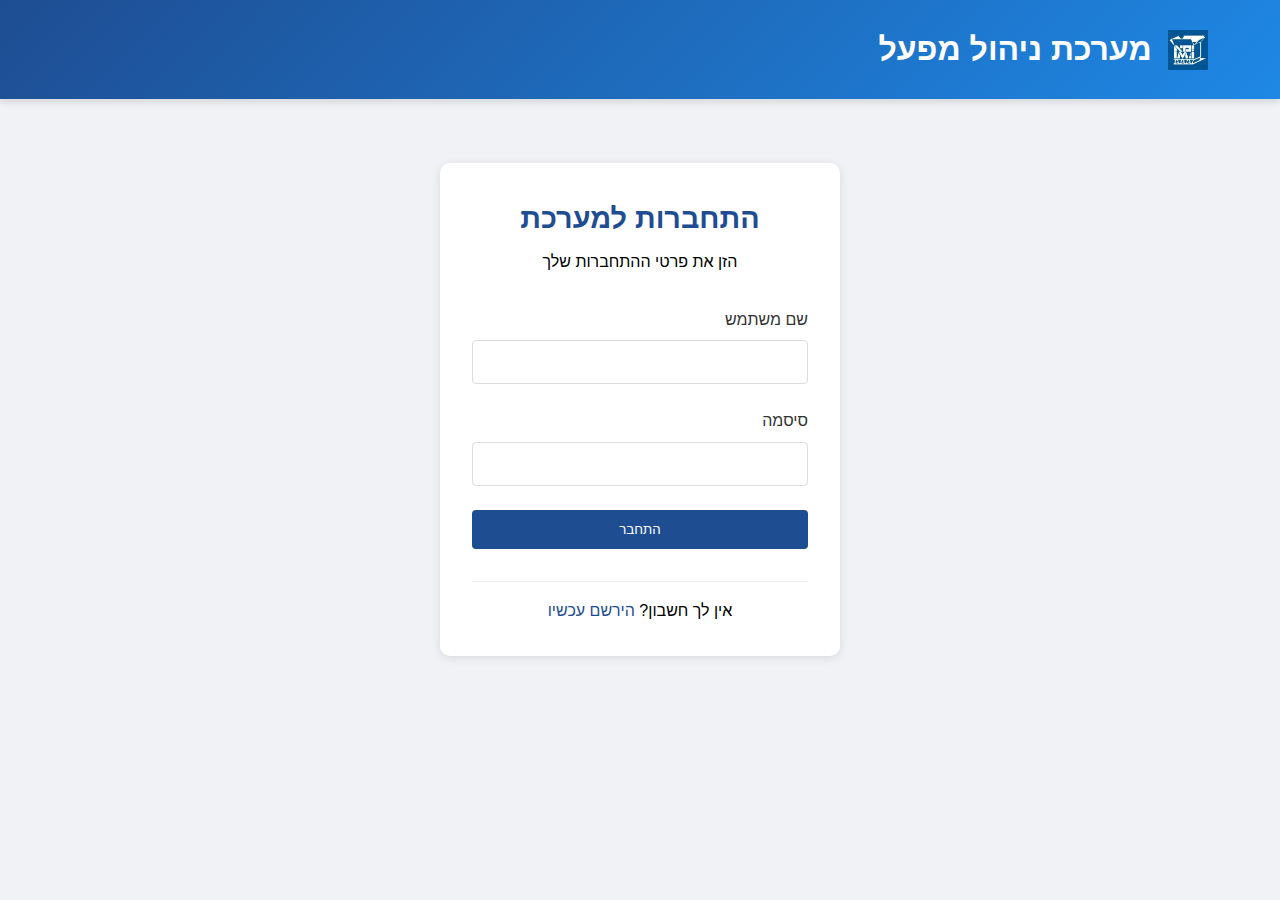
==== index.html @ 295569cd "Rename main.html to index.html" ====
<!DOCTYPE html>
<html lang="he" dir="rtl">
<head>
    <meta charset="UTF-8">
    <meta name="viewport" content="width=device-width, initial-scale=1.0">
    <title>התחברות - מערכת ניהול מפעל</title>
    <link rel="stylesheet" href="style.css">
</head>
<body>
    <header>
        <div class="header-content">
            <div class="logo-container">
                <img src="logo.jpg" alt="לוגו החברה">
                <h1>מערכת ניהול מפעל</h1>
            </div>
        </div>
    </header>

    <main>
        <div class="auth-container">
            <div class="auth-header">
                <h2>התחברות למערכת</h2>
                <p>הזן את פרטי ההתחברות שלך</p>
            </div>
            
            <form onsubmit="return handleLogin(event)">
                <div class="form-group">
                    <label for="username">שם משתמש</label>
                    <input type="text" id="username" name="username" required>
                </div>
                
                <div class="form-group">
                    <label for="password">סיסמה</label>
                    <input type="password" id="password" name="password" required>
                </div>
                
                <button type="submit" class="btn btn-primary">התחבר</button>
            </form>
            
            <div class="auth-footer">
                <p>אין לך חשבון? <a href="register.html">הירשם עכשיו</a></p>
            </div>
        </div>
    </main>

    <script>
        function handleLogin(event) {
            event.preventDefault();
            // כאן יהיה הטיפול בהתחברות
            const username = document.getElementById('username').value;
            const password = document.getElementById('password').value;
            
            // לוגיקת התחברות
            console.log('מתחבר...', { username, password });
            
            // הפניה לדף הבית לאחר התחברות מוצלחת
            window.location.href = 'home.html';
            return false;
        }
    </script>
</body>
</html>
---- style.css ----
/* Base styles */ 
/* המשותף בין כל הדפים יש דברים שמתנגדים בכמה דפים לכן עיצוב ייחודי לדפים שמנו באותו דף עם הקןד */ 
* {
    margin: 0;
    padding: 0;
    box-sizing: border-box;
}

body {
    font-family: 'Segoe UI', Tahoma, Geneva, Verdana, sans-serif;
    background-color: #f0f2f5;
    line-height: 1.6;
}

/* Header */
header {
    background: linear-gradient(135deg, #1e4d92 0%, #1e88e5 100%);
    padding: 1.5rem;
    box-shadow: 0 4px 6px rgba(0, 0, 0, 0.1);
    margin-bottom: 1px;
}

.header-content {
    max-width: 1200px;
    margin: 0 auto;
    display: flex;
    align-items: center;
    justify-content: space-between;
    padding: 0 2rem;
    color: white;
}

.logo-container {
    display: flex;
    align-items: center;
    gap: 1rem;
}

.logo-container img {
    height: 40px;
}

/* Navigation */
.main-nav {
    background: white;
    border-bottom: 1px solid #e0e0e0;
}

.sub-nav {
    background: #f8f9fa;
    border-bottom: 1px solid #e0e0e0;
    padding: 0.5rem 0;
}

.nav-container {
    max-width: 1200px;
    margin: 0 auto;
    display: flex;
    justify-content: space-between;
    padding: 0.5rem 2rem;
}

.nav-container a {
    color: #333;
    text-decoration: none;
    padding: 0.5rem 1rem;
    font-weight: 500;
    transition: all 0.3s ease;
}

.nav-container a:hover, 
.nav-container a.active {
    color: #1e4d92;
    background-color: #f8f9fa;
    border-radius: 4px;
}

/* Auth Forms */
.auth-container {
    max-width: 400px;
    margin: 4rem auto;
    padding: 2rem;
    background: white;
    border-radius: 10px;
    box-shadow: 0 2px 10px rgba(0, 0, 0, 0.1);
}

.auth-header {
    text-align: center;
    margin-bottom: 2rem;
}

.auth-header h2 {
    color: #1e4d92;
    font-size: 1.8rem;
    margin-bottom: 0.5rem;
}

.form-group {
    margin-bottom: 1.5rem;
}

.form-group label {
    display: block;
    margin-bottom: 0.5rem;
    color: #333;
    font-weight: 500;
}

.form-group input,
.form-group select {
    width: 100%;
    padding: 0.75rem;
    border: 1px solid #ddd;
    border-radius: 4px;
    font-size: 1rem;
    transition: border-color 0.3s;
}

.form-group input:focus,
.form-group select:focus {
    border-color: #1e4d92;
    outline: none;
}

.btn {
    display: inline-block;
    padding: 0.75rem 1.5rem;
    border: none;
    border-radius: 4px;
    cursor: pointer;
    font-weight: 500;
    transition: all 0.3s ease;
    text-align: center;
    text-decoration: none;
}

.btn-primary {
    background-color: #1e4d92;
    color: white;
    width: 100%;
}

.btn-primary:hover {
    background-color: #1565c0;
}

.auth-footer {
    text-align: center;
    margin-top: 2rem;
    padding-top: 1rem;
    border-top: 1px solid #eee;
}

.auth-footer a {
    color: #1e4d92;
    text-decoration: none;
}

.auth-footer a:hover {
    text-decoration: underline;
}

/* Cards and Components */
.card {
    background: white;
    border-radius: 10px;
    padding: 1.5rem;
    box-shadow: 0 2px 4px rgba(0, 0, 0, 0.05);
    margin-bottom: 1.5rem;
}

/* Responsive Design */
@media (max-width: 768px) {
    .header-content {
        flex-direction: column;
        text-align: center;
        gap: 1rem;
    }

    .nav-container {
        flex-wrap: wrap;
        justify-content: center;
        gap: 0.5rem;
    }

    .auth-container {
        margin: 2rem 1rem;
    }
}
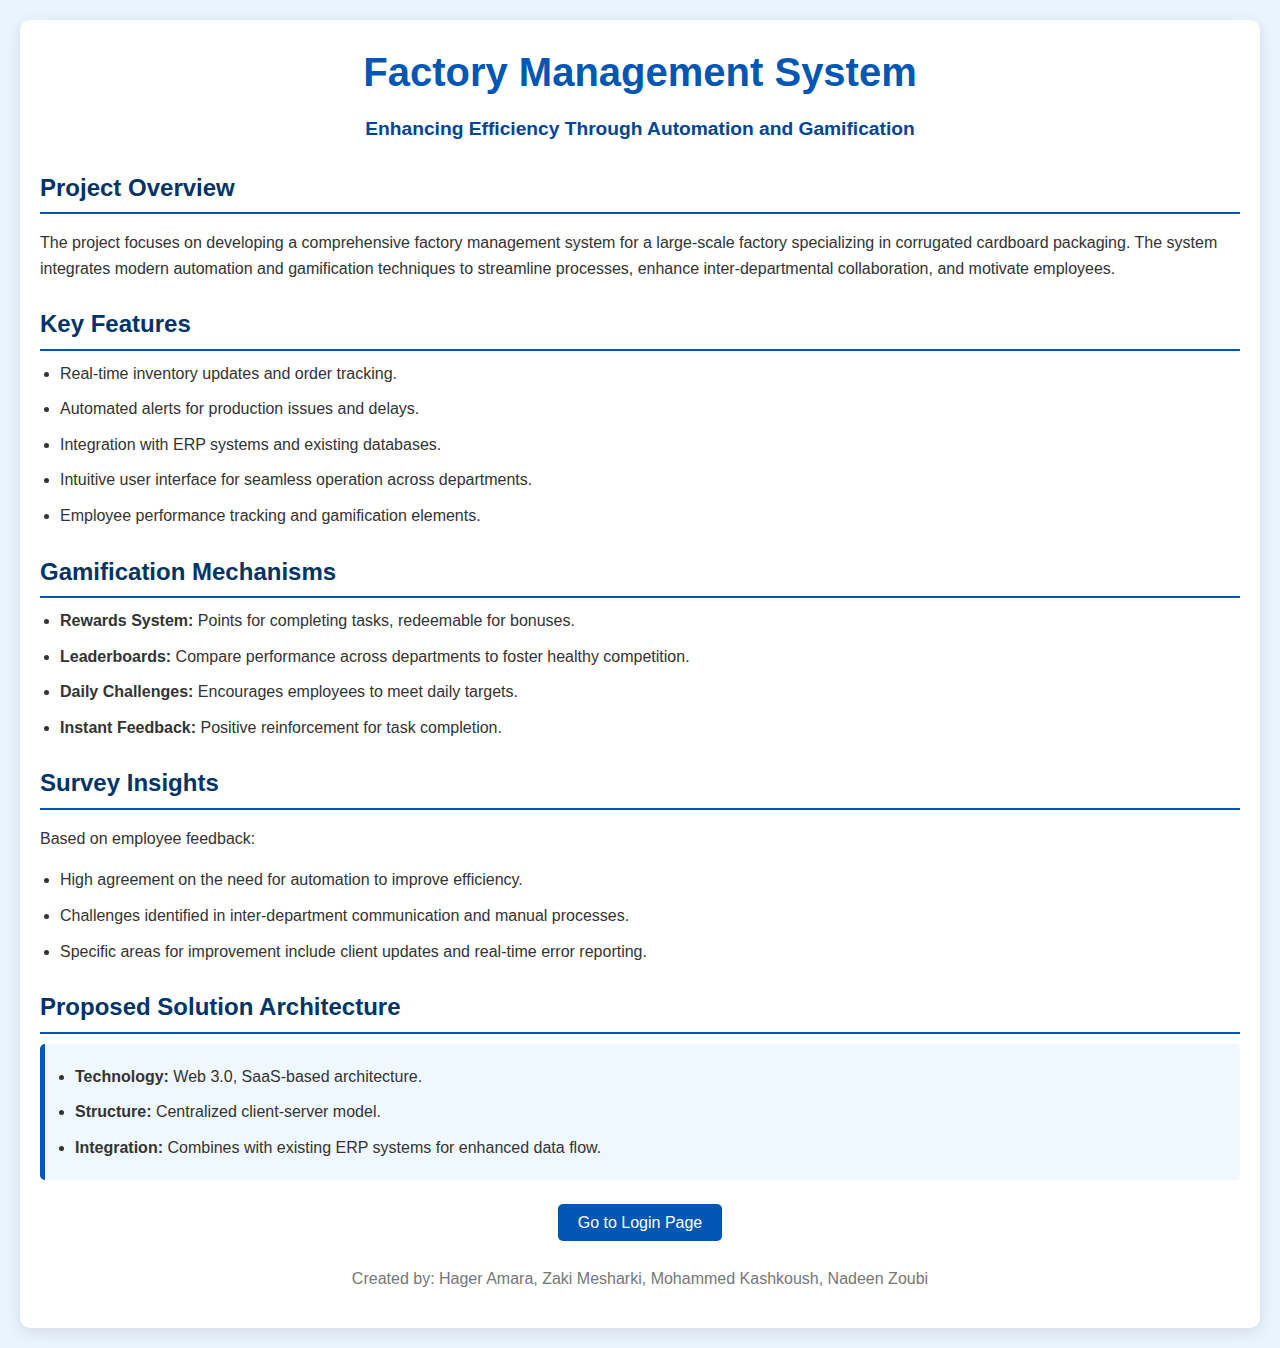
==== commit 4fcc9c0b: "Update and rename index.HTML to index.html" ====
--- a/index.html
+++ b/index.html
@@ -1,62 +1,143 @@
-<!DOCTYPE html>
-<html lang="he" dir="rtl">
-<head>
-    <meta charset="UTF-8">
-    <meta name="viewport" content="width=device-width, initial-scale=1.0">
-    <title>התחברות - מערכת ניהול מפעל</title>
-    <link rel="stylesheet" href="style.css">
-</head>
-<body>
-    <header>
-        <div class="header-content">
-            <div class="logo-container">
-                <img src="logo.jpg" alt="לוגו החברה">
-                <h1>מערכת ניהול מפעל</h1>
-            </div>
-        </div>
-    </header>
-
-    <main>
-        <div class="auth-container">
-            <div class="auth-header">
-                <h2>התחברות למערכת</h2>
-                <p>הזן את פרטי ההתחברות שלך</p>
-            </div>
-            
-            <form onsubmit="return handleLogin(event)">
-                <div class="form-group">
-                    <label for="username">שם משתמש</label>
-                    <input type="text" id="username" name="username" required>
-                </div>
-                
-                <div class="form-group">
-                    <label for="password">סיסמה</label>
-                    <input type="password" id="password" name="password" required>
-                </div>
-                
-                <button type="submit" class="btn btn-primary">התחבר</button>
-            </form>
-            
-            <div class="auth-footer">
-                <p>אין לך חשבון? <a href="register.html">הירשם עכשיו</a></p>
-            </div>
-        </div>
-    </main>
-
-    <script>
-        function handleLogin(event) {
-            event.preventDefault();
-            // כאן יהיה הטיפול בהתחברות
-            const username = document.getElementById('username').value;
-            const password = document.getElementById('password').value;
-            
-            // לוגיקת התחברות
-            console.log('מתחבר...', { username, password });
-            
-            // הפניה לדף הבית לאחר התחברות מוצלחת
-            window.location.href = 'home.html';
-            return false;
-        }
-    </script>
-</body>
-</html>
+<!DOCTYPE html>
+<html lang="en">
+<head>
+    <meta charset="UTF-8">
+    <meta name="viewport" content="width=device-width, initial-scale=1.0">
+    <title>Factory Management System Poster</title>
+    <style>
+        body {
+            font-family: Arial, sans-serif;
+            line-height: 1.6;
+            margin: 0;
+            padding: 0;
+            background-color: #eaf4ff;
+            color: #333;
+        }
+        .container {
+            max-width: 1200px;
+            margin: 20px auto;
+            padding: 20px;
+            background: #ffffff;
+            border-radius: 10px;
+            box-shadow: 0 4px 15px rgba(0, 0, 0, 0.1);
+        }
+        header {
+            text-align: center;
+            margin-bottom: 20px;
+        }
+        header h1 {
+            color: #0056b3;
+            font-size: 2.5em;
+            margin: 0;
+        }
+        header h2 {
+            color: #004494;
+            font-size: 1.2em;
+            margin-top: 10px;
+        }
+        section {
+            margin: 20px 0;
+        }
+        section h3 {
+            color: #003366;
+            font-size: 1.5em;
+            margin-bottom: 10px;
+            border-bottom: 2px solid #0056b3;
+            padding-bottom: 5px;
+        }
+        ul {
+            margin: 10px 0;
+            padding: 0 20px;
+        }
+        li {
+            margin-bottom: 10px;
+        }
+        .highlight {
+            background: #f0f8ff;
+            padding: 10px;
+            border-radius: 5px;
+            border-left: 5px solid #0056b3;
+        }
+        .btn-container {
+            text-align: center;
+            margin-top: 30px;
+        }
+        .btn {
+            background-color: #0056b3;
+            color: #fff;
+            padding: 10px 20px;
+            border: none;
+            border-radius: 5px;
+            text-decoration: none;
+            font-size: 1em;
+            cursor: pointer;
+        }
+        .btn:hover {
+            background-color: #004494;
+        }
+    </style>
+</head>
+<body>
+    <div class="container">
+        <header>
+            <h1>Factory Management System</h1>
+            <h2>Enhancing Efficiency Through Automation and Gamification</h2>
+        </header>
+
+        <section>
+            <h3>Project Overview</h3>
+            <p>The project focuses on developing a comprehensive factory management system for a large-scale factory specializing in corrugated cardboard packaging. The system integrates modern automation and gamification techniques to streamline processes, enhance inter-departmental collaboration, and motivate employees.</p>
+        </section>
+
+        <section>
+            <h3>Key Features</h3>
+            <ul>
+                <li>Real-time inventory updates and order tracking.</li>
+                <li>Automated alerts for production issues and delays.</li>
+                <li>Integration with ERP systems and existing databases.</li>
+                <li>Intuitive user interface for seamless operation across departments.</li>
+                <li>Employee performance tracking and gamification elements.</li>
+            </ul>
+        </section>
+
+        <section>
+            <h3>Gamification Mechanisms</h3>
+            <ul>
+                <li><b>Rewards System:</b> Points for completing tasks, redeemable for bonuses.</li>
+                <li><b>Leaderboards:</b> Compare performance across departments to foster healthy competition.</li>
+                <li><b>Daily Challenges:</b> Encourages employees to meet daily targets.</li>
+                <li><b>Instant Feedback:</b> Positive reinforcement for task completion.</li>
+            </ul>
+        </section>
+
+        <section>
+            <h3>Survey Insights</h3>
+            <p>Based on employee feedback:</p>
+            <ul>
+                <li>High agreement on the need for automation to improve efficiency.</li>
+                <li>Challenges identified in inter-department communication and manual processes.</li>
+                <li>Specific areas for improvement include client updates and real-time error reporting.</li>
+            </ul>
+        </section>
+
+        <section>
+            <h3>Proposed Solution Architecture</h3>
+            <div class="highlight">
+                <ul>
+                    <li><b>Technology:</b> Web 3.0, SaaS-based architecture.</li>
+                    <li><b>Structure:</b> Centralized client-server model.</li>
+                    <li><b>Integration:</b> Combines with existing ERP systems for enhanced data flow.</li>
+                </ul>
+            </div>
+        </section>
+
+        <div class="btn-container">
+            <a href="login.html" class="btn">Go to Login Page</a>
+        </div>
+
+        <footer>
+            <p style="text-align: center; margin-top: 30px; color: #777;">Created by: Hager Amara, Zaki Mesharki, Mohammed Kashkoush, Nadeen Zoubi</p>
+        </footer>
+    </div>
+</body>
+</html>
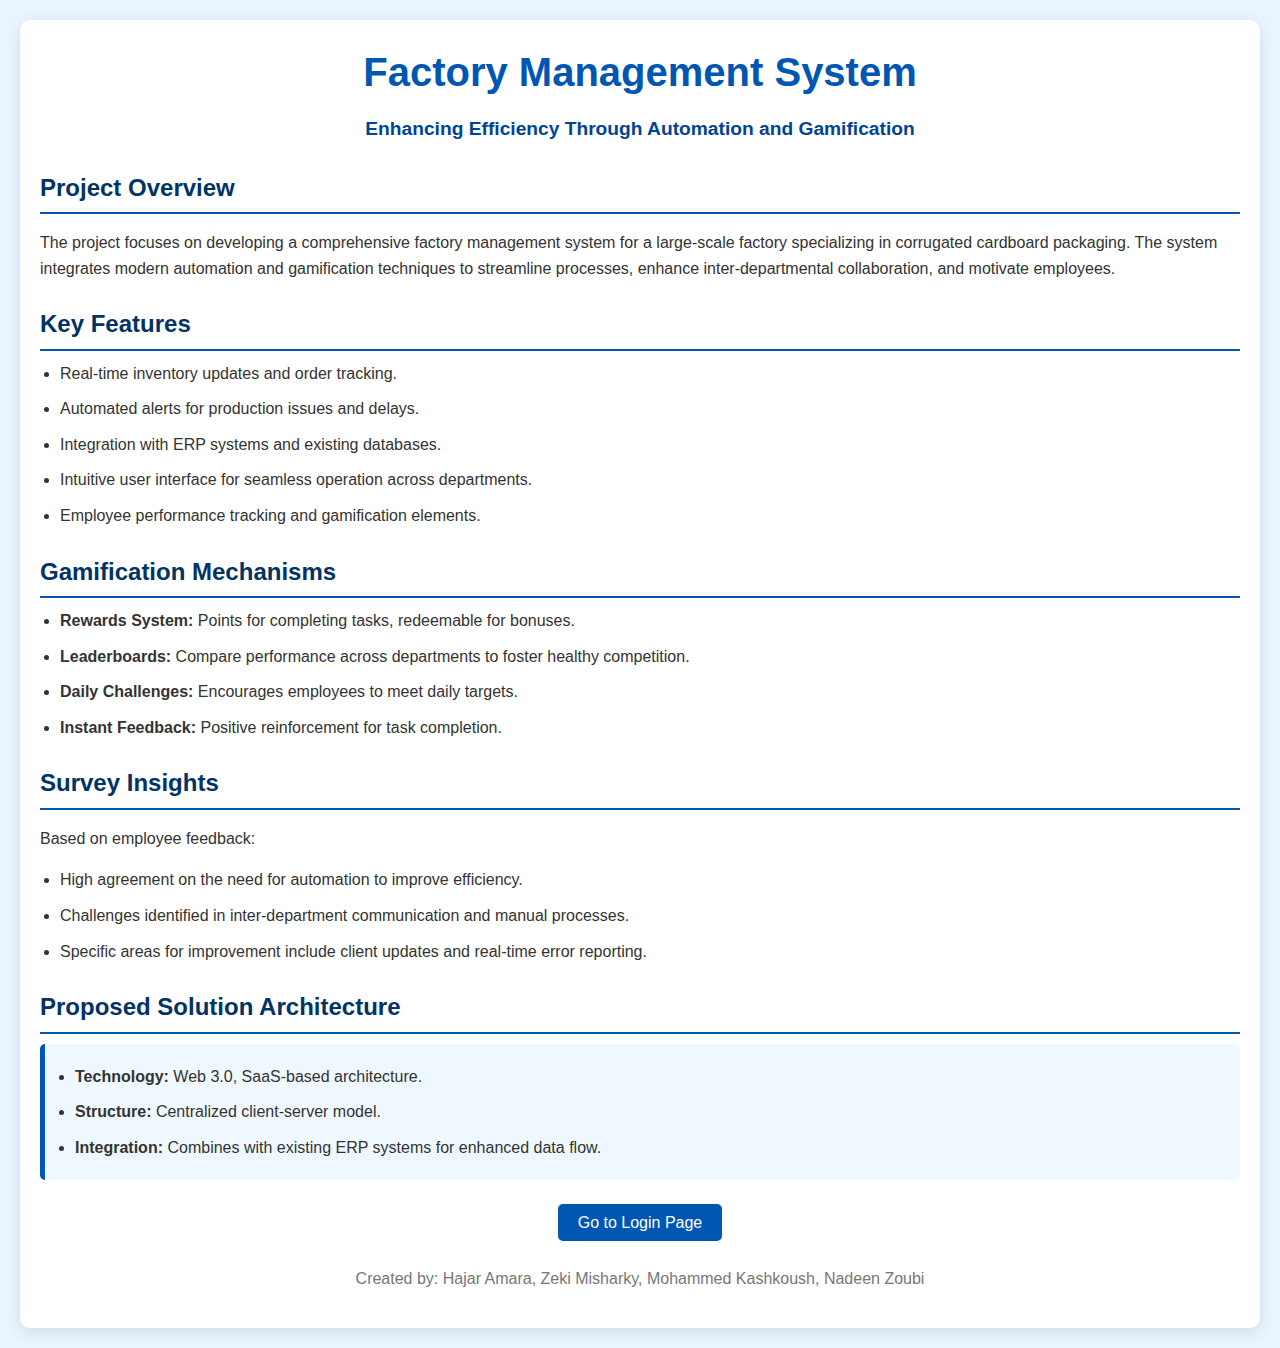
==== commit 62fc38b7: "Update index.html" ====
--- a/index.html
+++ b/index.html
@@ -136,7 +136,7 @@
         </div>
 
         <footer>
-            <p style="text-align: center; margin-top: 30px; color: #777;">Created by: Hager Amara, Zaki Mesharki, Mohammed Kashkoush, Nadeen Zoubi</p>
+            <p style="text-align: center; margin-top: 30px; color: #777;">Created by: Hajar Amara, Zeki Misharky, Mohammed Kashkoush, Nadeen Zoubi</p>
         </footer>
     </div>
 </body>
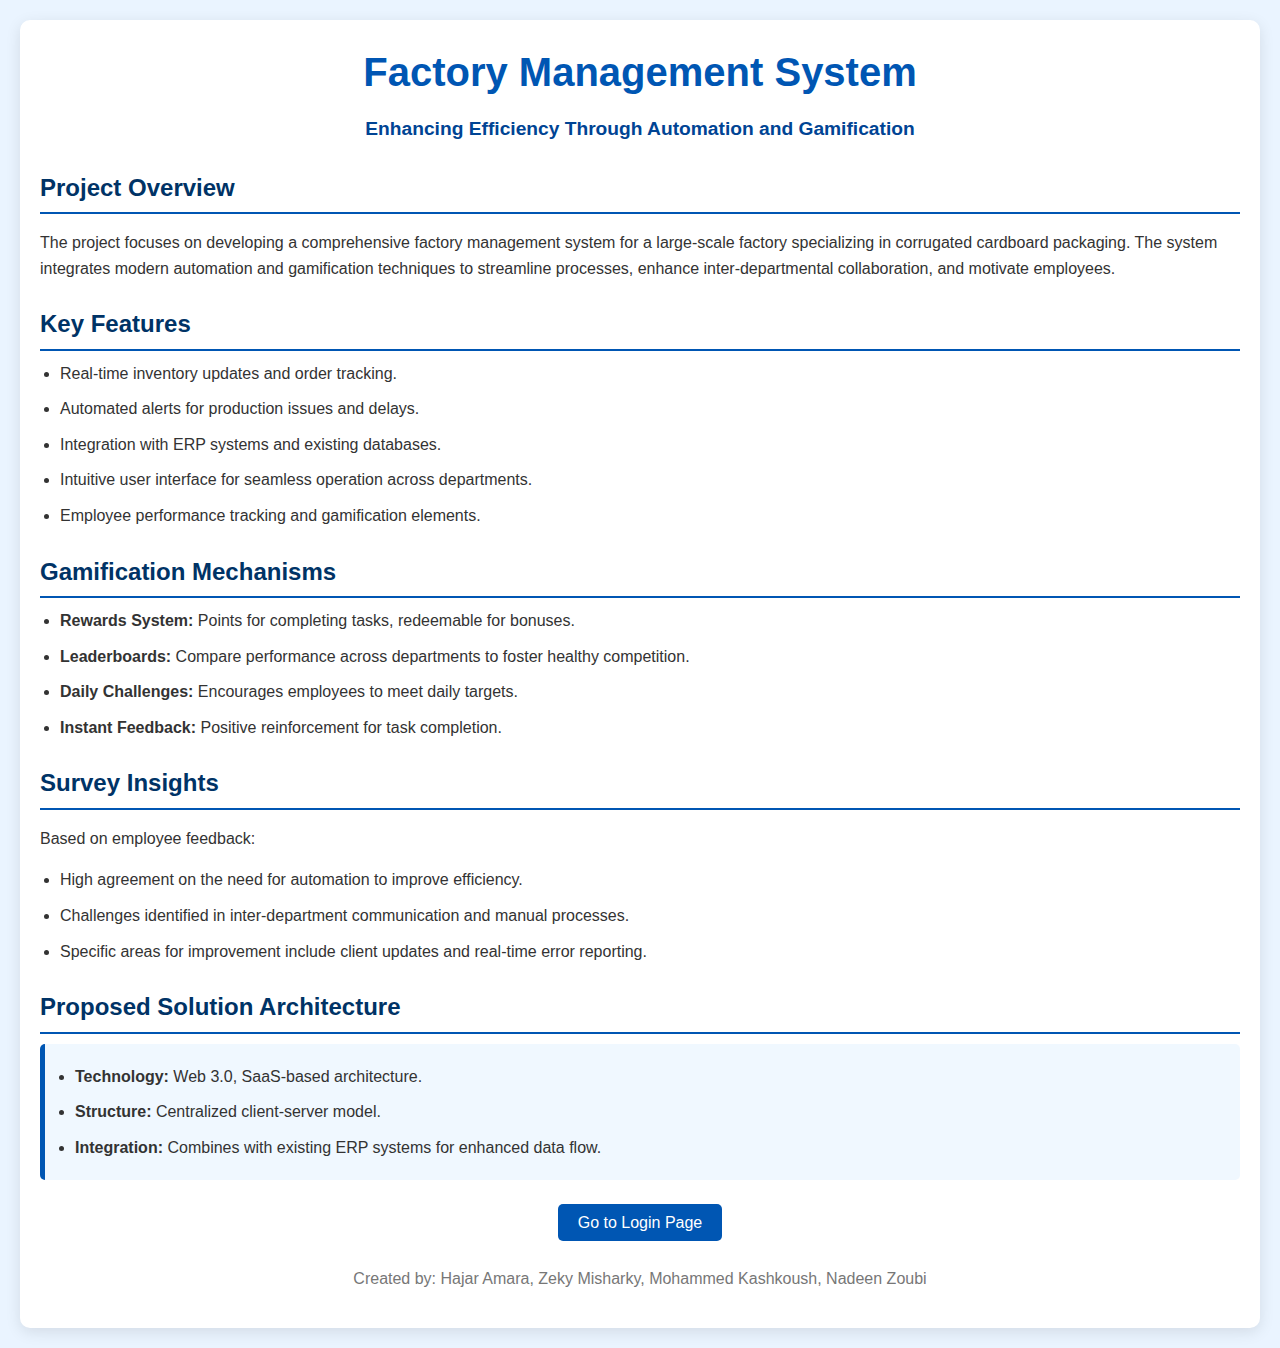
==== commit c405e6b3: "Update index.html" ====
--- a/index.html
+++ b/index.html
@@ -136,7 +136,7 @@
         </div>
 
         <footer>
-            <p style="text-align: center; margin-top: 30px; color: #777;">Created by: Hajar Amara, Zeki Misharky, Mohammed Kashkoush, Nadeen Zoubi</p>
+            <p style="text-align: center; margin-top: 30px; color: #777;">Created by: Hajar Amara, Zeky Misharky, Mohammed Kashkoush, Nadeen Zoubi</p>
         </footer>
     </div>
 </body>
